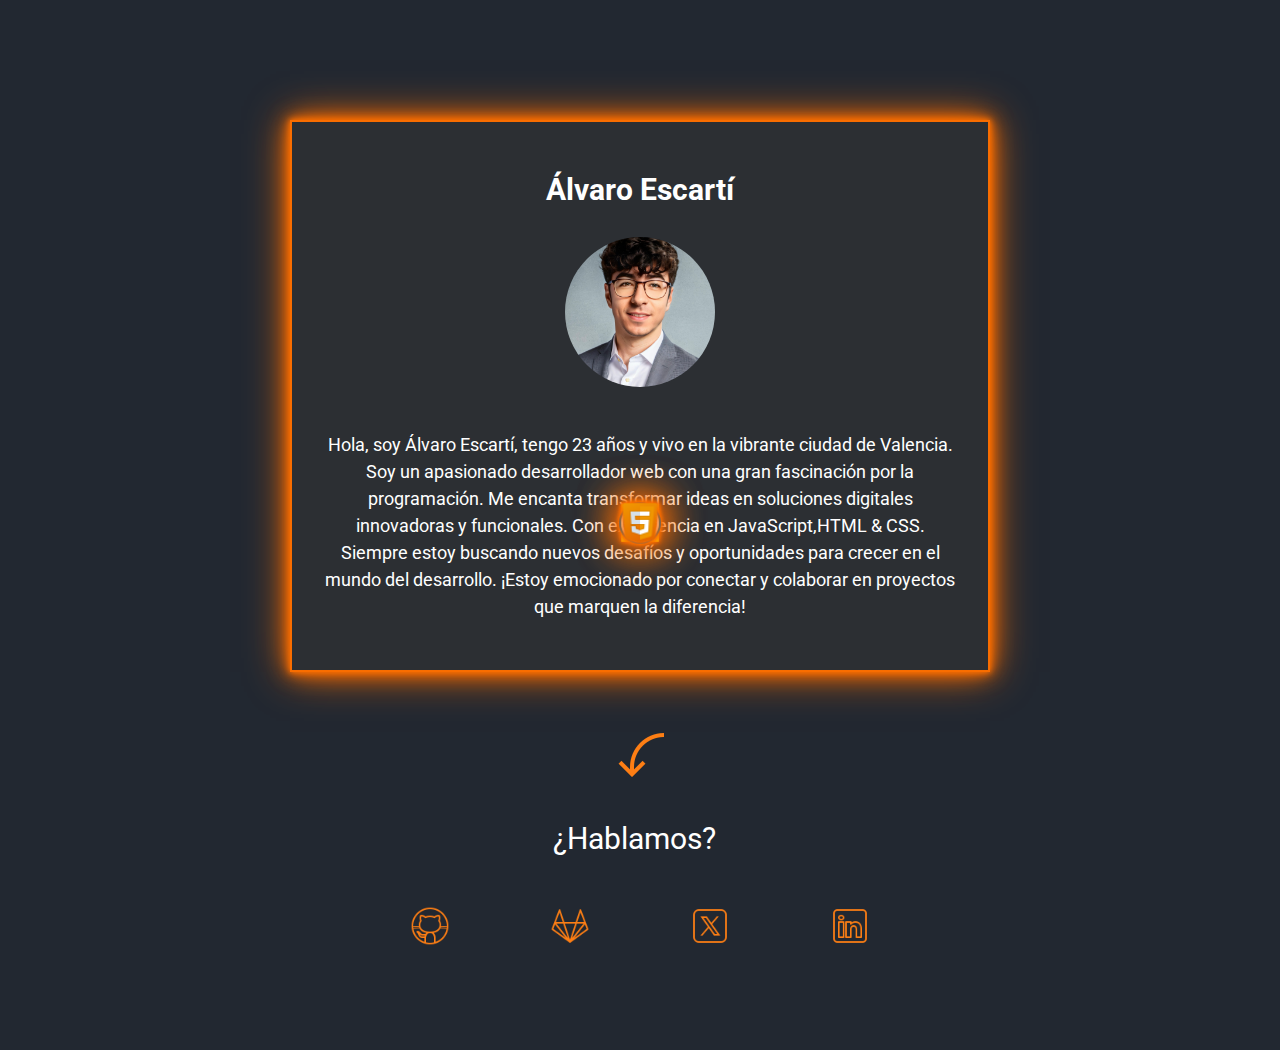
==== index.html @ 9028102c "[] - Portfolio personal" ====
<!DOCTYPE html>
<html lang="es">
<head>
    <meta charset="UTF-8">
    <meta name="viewport" content="width=device-width, initial-scale=1.0">
    <title>Portafolio Neon</title>
    <link rel="stylesheet" href="styles.css">
    <link rel="stylesheet" href="https://fonts.googleapis.com/css2?family=Roboto:wght@400;700&display=swap">
</head>
<body>
    <div class="container">
        <div class="neon-border">
            <h1 class="titulo-principal">Álvaro Escartí</h1>
            <img src="./img/perfil.jpg" alt="Álvaro Escartí" class="perfil">
            <p class="titulo">Hola, soy Álvaro Escartí, tengo 23 años y vivo en la vibrante ciudad de Valencia. Soy un apasionado desarrollador web con una gran fascinación por la programación. Me encanta transformar ideas en soluciones digitales innovadoras y funcionales. Con experiencia en JavaScript,HTML & CSS. Siempre estoy buscando nuevos desafíos y oportunidades para crecer en el mundo del desarrollo. ¡Estoy emocionado por conectar y colaborar en proyectos que marquen la diferencia!</p>
        </div>
        <div class="js floating-js">
            <img src="./img/js.png" alt="JavaScript">
        </div>
        <div class="mysql floating-mysql">
            <img src="./img/mysql.png" alt="MySQL">
        </div>
        <div class="html floating-html">
            <img src="./img/html.png" alt="HTML">
        </div>
        <div class="arrow">
            <img src="./img/arrow.png">
            <p class="contacto"> ¿Hablamos?</p>
        </div>

        <div class="redes-sociales">
            <a href="https://github.com/escartii">
                <img src="./img/github.png" alt="GitHub">
            </a>
            <a href="https://gitlab.com/escartii">
                <img src="./img/gitlab.png" alt="GitLab">
            </a>
            <a href="https://twitter.com/escartii">
                <img src="./img/twitter.png" alt="Twitter">
            </a>

            <a href="https://www.linkedin.com/in/álvaro-escartí-lamolda-91a652277/">
                <img src="./img/linkedin.png" alt="LinkedIn">
            </a>
        </div>
    </div>
    <script src="script.js"></script>
</body>
</html>
---- styles.css ----
body {
    display: flex;
    flex-direction: column;
    align-items: center;
    background-color: #222831;
    margin: 0;
    font-family: 'Roboto', sans-serif; /* Cambia la fuente a Roboto */
    overflow-x: hidden; /* Ensure the images don't scroll the page */
}

.container {
    position: relative;
    display: flex;
    justify-content: center;
    align-items: center;
    flex-direction: column;
    width: 100%; /* Increase width percentage */
    max-width: 80%; /* Ajusta según lo necesario */
    margin-top: 100px; /* espacio arriba */
    margin-bottom: 100px; /* espacio abajo */
}

.neon-border {
    position: relative;
    padding: 30px;
    margin: 20px;
    text-align: center;
    color: #f96d00;
    font-size: 24px;
    text-shadow: 0 0 5px #f96d00, 0 0 10px #f96d00, 0 0 20px #f96d00, 0 0 40px #f96d00;
    border: 2px solid #f96d00;
    box-shadow: 0 0 5px #f96d00, 0 0 10px #f96d00, 0 0 20px #f96d00, 0 0 40px #f96d00;
    background-color: rgba(53, 53, 53, 0.5); /* Semi-transparent background */
    width: 100%; /* Ajusta el ancho */
    max-width: 700px; /* Máximo ancho deseado */
    box-sizing: border-box; /* Incluye padding en el ancho total */
}

.titulo-principal {
    color: white;
    font-size: 30px;
    box-shadow: none;
    text-shadow: none;
}

.titulo {
    margin-bottom: 20px;
    color: white;
    border: none;
    box-shadow: none;
    text-shadow: none;
    font-size: 18px; /* Ajusta el tamaño según lo necesites */
    line-height: 1.5; /* Mejora la legibilidad */
}

.js, .mysql, .html {
    position: absolute;
}

.js img, .mysql img, .html img {
    width: 50px;
    height: auto;
    filter: drop-shadow(0 0 2px #f96d00) drop-shadow(0 0 2px #f96d00) drop-shadow(0 0 20px #f96d00);
}

@keyframes float-js {
    0% { transform: translate(350px, 150px); } /* Punto de inicio */
    25% { transform: translate(350px, -400px); } /* Mueve hacia arriba */
    50% { transform: translate(-350px, -400px); } /* Mueve hacia la izquierda */
    75% { transform: translate(-350px, 150px); } /* Mueve hacia abajo */
    100% { transform: translate(350px, 150px); } /* Regresa al punto de partida */
}

@keyframes float-mysql {
    0% { transform: translate(-350px, 150px); } /* Punto de inicio */
    25% { transform: translate(-350px, -400px); } /* Mueve hacia arriba */
    50% { transform: translate(350px, -400px); } /* Mueve hacia la derecha */
    75% { transform: translate(350px, 150px); } /* Mueve hacia abajo */
    100% { transform: translate(-350px, 150px); } /* Regresa al punto de partida */
}

@keyframes float-html {
    0% { transform: translate(-350px, -400px); } /* Empieza en la esquina superior izquierda */
    25% { transform: translate(-350px, 150px); } /* Mueve hacia abajo */
    50% { transform: translate(350px, 150px); } /* Mueve hacia la derecha */
    75% { transform: translate(350px, -400px); } /* Mueve hacia arriba */
    100% { transform: translate(-350px, -400px); } /* Regresa al punto de partida */
}


.floating-js {
    animation: float-js 10s infinite ease-in-out;
}

.floating-mysql {
    animation: float-mysql 10s infinite ease-in-out;
}

.floating-html {
    animation: float-html 10s infinite ease-in-out;
}

.perfil {
    width: 150px; /* Ajusta según sea necesario */
    height: 150px; /* Ajusta según sea necesario */
    border-radius: 50%; /* Hace la imagen circular */
    object-fit: cover; /* Asegura que la imagen cubra el círculo */
    margin-bottom: 20px; /* Espacio inferior */
    margin-top: 10px; /* Ajusta el espacio superior negativo para bajar la imagen */
    max-width: 50%;
}

.arrow {
    margin-top: 3%;
    margin-left: 10%;
}

.contacto {
    color: white;
    font-size: 30px;
    box-shadow: none;
    text-shadow: none;
    margin-left: -35%;
    text-decoration: none;
}

.redes-sociales {
    display: flex;
    gap: 100px; /* Espaciado entre los íconos de redes sociales */
    margin-top: 20px; /* Espacio arriba del contenedor de redes sociales */
}

.redes-sociales a {
    display: block;
}

.redes-sociales img {
    width: 40px; /* Tamaño de los íconos de redes sociales, ajusta según sea necesario */
    height: auto;
}
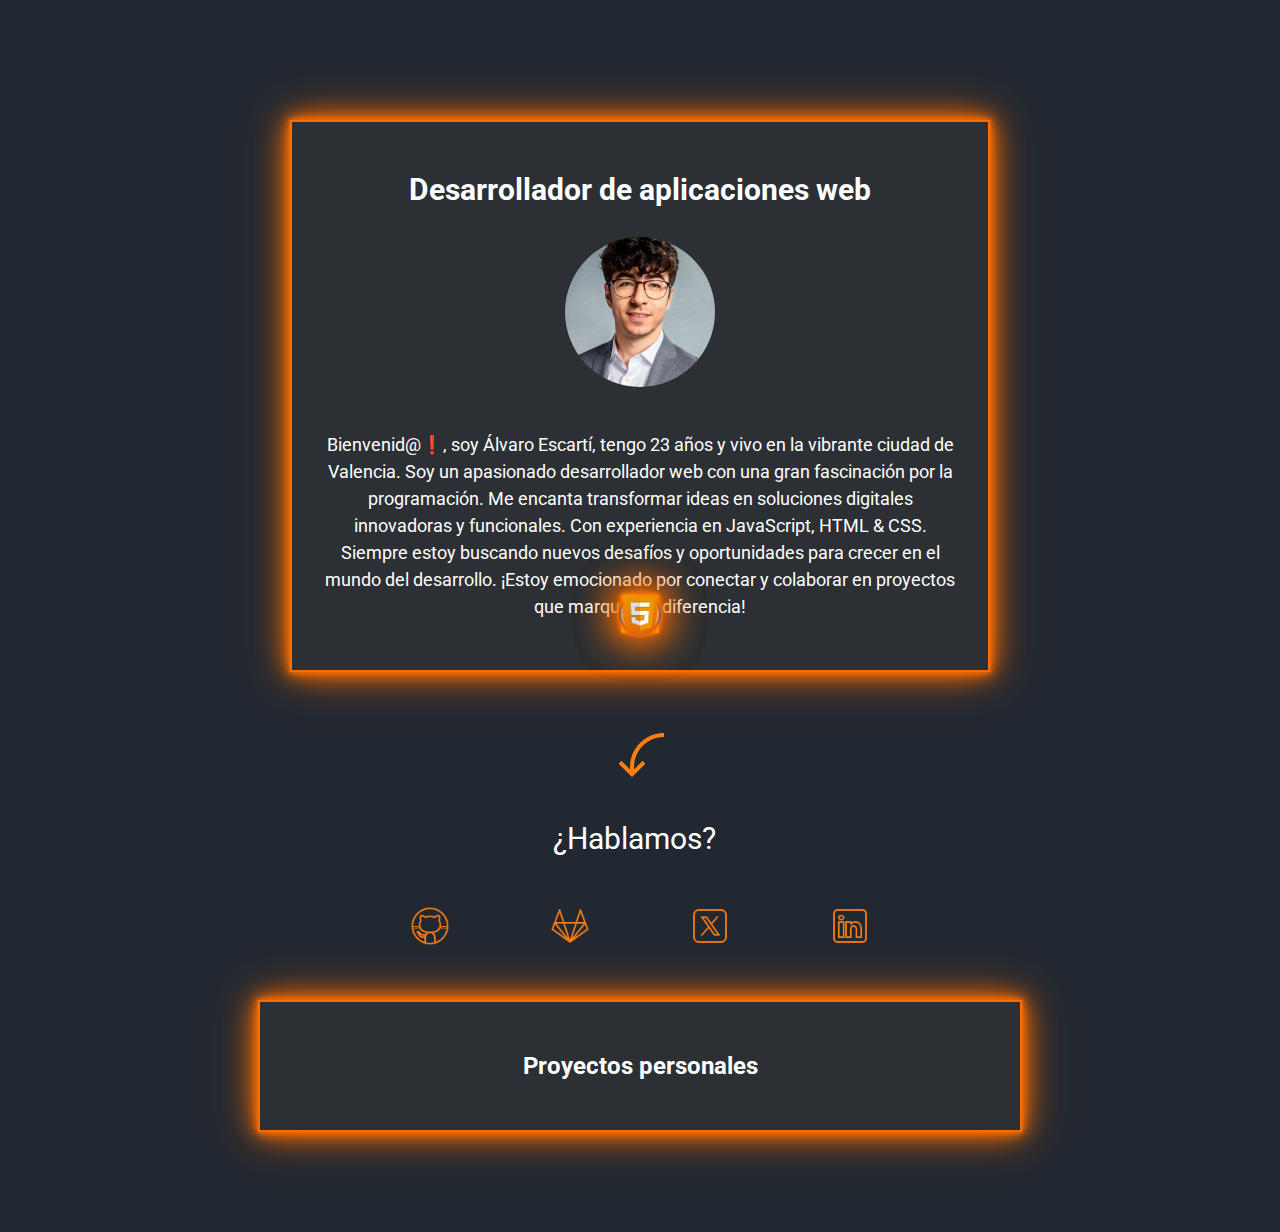
==== commit 24c10c93: "[] - Portfolio personal Alvaro Escarti" ====
--- a/index.html
+++ b/index.html
@@ -10,9 +10,9 @@
 <body>
     <div class="container">
         <div class="neon-border">
-            <h1 class="titulo-principal">Álvaro Escartí</h1>
+            <h1 class="titulo-principal">Desarrollador de aplicaciones web</h1>
             <img src="./img/perfil.jpg" alt="Álvaro Escartí" class="perfil">
-            <p class="titulo">Hola, soy Álvaro Escartí, tengo 23 años y vivo en la vibrante ciudad de Valencia. Soy un apasionado desarrollador web con una gran fascinación por la programación. Me encanta transformar ideas en soluciones digitales innovadoras y funcionales. Con experiencia en JavaScript,HTML & CSS. Siempre estoy buscando nuevos desafíos y oportunidades para crecer en el mundo del desarrollo. ¡Estoy emocionado por conectar y colaborar en proyectos que marquen la diferencia!</p>
+            <p class="titulo">Bienvenid@❗, soy Álvaro Escartí, tengo 23 años y vivo en la vibrante ciudad de Valencia. Soy un apasionado desarrollador web con una gran fascinación por la programación. Me encanta transformar ideas en soluciones digitales innovadoras y funcionales. Con experiencia en JavaScript, HTML & CSS. Siempre estoy buscando nuevos desafíos y oportunidades para crecer en el mundo del desarrollo. ¡Estoy emocionado por conectar y colaborar en proyectos que marquen la diferencia!</p>
         </div>
         <div class="js floating-js">
             <img src="./img/js.png" alt="JavaScript">
@@ -27,7 +27,6 @@
             <img src="./img/arrow.png">
             <p class="contacto"> ¿Hablamos?</p>
         </div>
-
         <div class="redes-sociales">
             <a href="https://github.com/escartii">
                 <img src="./img/github.png" alt="GitHub">
@@ -38,12 +37,31 @@
             <a href="https://twitter.com/escartii">
                 <img src="./img/twitter.png" alt="Twitter">
             </a>
-
             <a href="https://www.linkedin.com/in/álvaro-escartí-lamolda-91a652277/">
                 <img src="./img/linkedin.png" alt="LinkedIn">
             </a>
         </div>
+
+        <!-- Sección para mostrar los repositorios de GitHub -->
+        <div id="repositorios" class="repositorios">
+            <h2>Proyectos personales</h2>
+            <ul id="repos-list"></ul>
+        </div>
     </div>
-    <script src="script.js"></script>
+
+    <script>
+        // Hacer la solicitud a la API de GitHub para obtener los repositorios
+        fetch('https://api.github.com/users/escartii/repos')
+            .then(response => response.json())
+            .then(data => {
+                const reposList = document.getElementById('repos-list');
+                data.forEach(repo => {
+                    const listItem = document.createElement('li');
+                    listItem.innerHTML = `<a href="${repo.html_url}" target="_blank">${repo.name}</a> - ${repo.description || 'Sin descripción'}`;
+                    reposList.appendChild(listItem);
+                });
+            })
+            .catch(error => console.error('Error al cargar los repositorios:', error));
+    </script>
 </body>
 </html>
--- a/styles.css
+++ b/styles.css
@@ -4,8 +4,8 @@
     align-items: center;
     background-color: #222831;
     margin: 0;
-    font-family: 'Roboto', sans-serif; /* Cambia la fuente a Roboto */
-    overflow-x: hidden; /* Ensure the images don't scroll the page */
+    font-family: 'Roboto', sans-serif;
+    overflow-x: hidden;
 }
 
 .container {
@@ -14,10 +14,10 @@
     justify-content: center;
     align-items: center;
     flex-direction: column;
-    width: 100%; /* Increase width percentage */
-    max-width: 80%; /* Ajusta según lo necesario */
-    margin-top: 100px; /* espacio arriba */
-    margin-bottom: 100px; /* espacio abajo */
+    width: 100%;
+    max-width: 80%;
+    margin-top: 100px;
+    margin-bottom: 100px;
 }
 
 .neon-border {
@@ -30,10 +30,14 @@
     text-shadow: 0 0 5px #f96d00, 0 0 10px #f96d00, 0 0 20px #f96d00, 0 0 40px #f96d00;
     border: 2px solid #f96d00;
     box-shadow: 0 0 5px #f96d00, 0 0 10px #f96d00, 0 0 20px #f96d00, 0 0 40px #f96d00;
-    background-color: rgba(53, 53, 53, 0.5); /* Semi-transparent background */
-    width: 100%; /* Ajusta el ancho */
-    max-width: 700px; /* Máximo ancho deseado */
-    box-sizing: border-box; /* Incluye padding en el ancho total */
+    background-color: rgba(53, 53, 53, 0.5);
+    width: 100%;
+    max-width: 700px;
+    box-sizing: border-box;
+}
+
+.slider-container {
+    padding: 0;
 }
 
 .titulo-principal {
@@ -49,8 +53,8 @@
     border: none;
     box-shadow: none;
     text-shadow: none;
-    font-size: 18px; /* Ajusta el tamaño según lo necesites */
-    line-height: 1.5; /* Mejora la legibilidad */
+    font-size: 18px;
+    line-height: 1.5;
 }
 
 .js, .mysql, .html {
@@ -64,29 +68,28 @@
 }
 
 @keyframes float-js {
-    0% { transform: translate(350px, 150px); } /* Punto de inicio */
-    25% { transform: translate(350px, -400px); } /* Mueve hacia arriba */
-    50% { transform: translate(-350px, -400px); } /* Mueve hacia la izquierda */
-    75% { transform: translate(-350px, 150px); } /* Mueve hacia abajo */
-    100% { transform: translate(350px, 150px); } /* Regresa al punto de partida */
+    0% { transform: translate(350px, 150px); }
+    25% { transform: translate(350px, -400px); }
+    50% { transform: translate(-350px, -400px); }
+    75% { transform: translate(-350px, 150px); }
+    100% { transform: translate(350px, 150px); }
 }
 
 @keyframes float-mysql {
-    0% { transform: translate(-350px, 150px); } /* Punto de inicio */
-    25% { transform: translate(-350px, -400px); } /* Mueve hacia arriba */
-    50% { transform: translate(350px, -400px); } /* Mueve hacia la derecha */
-    75% { transform: translate(350px, 150px); } /* Mueve hacia abajo */
-    100% { transform: translate(-350px, 150px); } /* Regresa al punto de partida */
+    0% { transform: translate(-350px, 150px); }
+    25% { transform: translate(-350px, -400px); }
+    50% { transform: translate(350px, -400px); }
+    75% { transform: translate(350px, 150px); }
+    100% { transform: translate(-350px, 150px); }
 }
 
 @keyframes float-html {
-    0% { transform: translate(-350px, -400px); } /* Empieza en la esquina superior izquierda */
-    25% { transform: translate(-350px, 150px); } /* Mueve hacia abajo */
-    50% { transform: translate(350px, 150px); } /* Mueve hacia la derecha */
-    75% { transform: translate(350px, -400px); } /* Mueve hacia arriba */
-    100% { transform: translate(-350px, -400px); } /* Regresa al punto de partida */
+    0% { transform: translate(-350px, -400px); }
+    25% { transform: translate(-350px, 150px); }
+    50% { transform: translate(350px, 150px); }
+    75% { transform: translate(350px, -400px); }
+    100% { transform: translate(-350px, -400px); }
 }
-
 
 .floating-js {
     animation: float-js 10s infinite ease-in-out;
@@ -101,12 +104,12 @@
 }
 
 .perfil {
-    width: 150px; /* Ajusta según sea necesario */
-    height: 150px; /* Ajusta según sea necesario */
-    border-radius: 50%; /* Hace la imagen circular */
-    object-fit: cover; /* Asegura que la imagen cubra el círculo */
-    margin-bottom: 20px; /* Espacio inferior */
-    margin-top: 10px; /* Ajusta el espacio superior negativo para bajar la imagen */
+    width: 150px;
+    height: 150px;
+    border-radius: 50%;
+    object-fit: cover;
+    margin-bottom: 20px;
+    margin-top: 10px;
     max-width: 50%;
 }
 
@@ -126,8 +129,8 @@
 
 .redes-sociales {
     display: flex;
-    gap: 100px; /* Espaciado entre los íconos de redes sociales */
-    margin-top: 20px; /* Espacio arriba del contenedor de redes sociales */
+    gap: 100px;
+    margin-top: 20px;
 }
 
 .redes-sociales a {
@@ -135,6 +138,51 @@
 }
 
 .redes-sociales img {
-    width: 40px; /* Tamaño de los íconos de redes sociales, ajusta según sea necesario */
+    width: 40px;
     height: auto;
 }
+
+/* Estilos para la sección de repositorios */
+.repositorios {
+    margin-top: 50px;
+    width: 100%;
+    max-width: 700px;
+    padding: 30px;
+    background-color: rgba(53, 53, 53, 0.5);
+    border: 2px solid #f96d00;
+    box-shadow: 0 0 5px #f96d00, 0 0 10px #f96d00, 0 0 20px #f96d00, 0 0 40px #f96d00;
+}
+
+.repositorios h2 {
+    color: #fefefe;
+    font-size: 24px;
+    margin-bottom: 20px;
+    text-align: center;
+}
+
+.repositorios ul {
+    list-style-type: none;
+    padding: 0;
+}
+
+.repositorios li {
+    margin: 10px 0;
+    padding: 10px;
+    background-color: rgba(255, 255, 255, 0.1);
+    border-radius: 5px;
+    transition: background-color 0.3s ease;
+}
+
+.repositorios li:hover {
+    background-color: rgba(255, 255, 255, 0.2);
+}
+
+.repositorios a {
+    color: #f96d00;
+    text-decoration: none;
+    font-size: 18px;
+}
+
+.repositorios a:hover {
+    text-decoration: underline;
+}
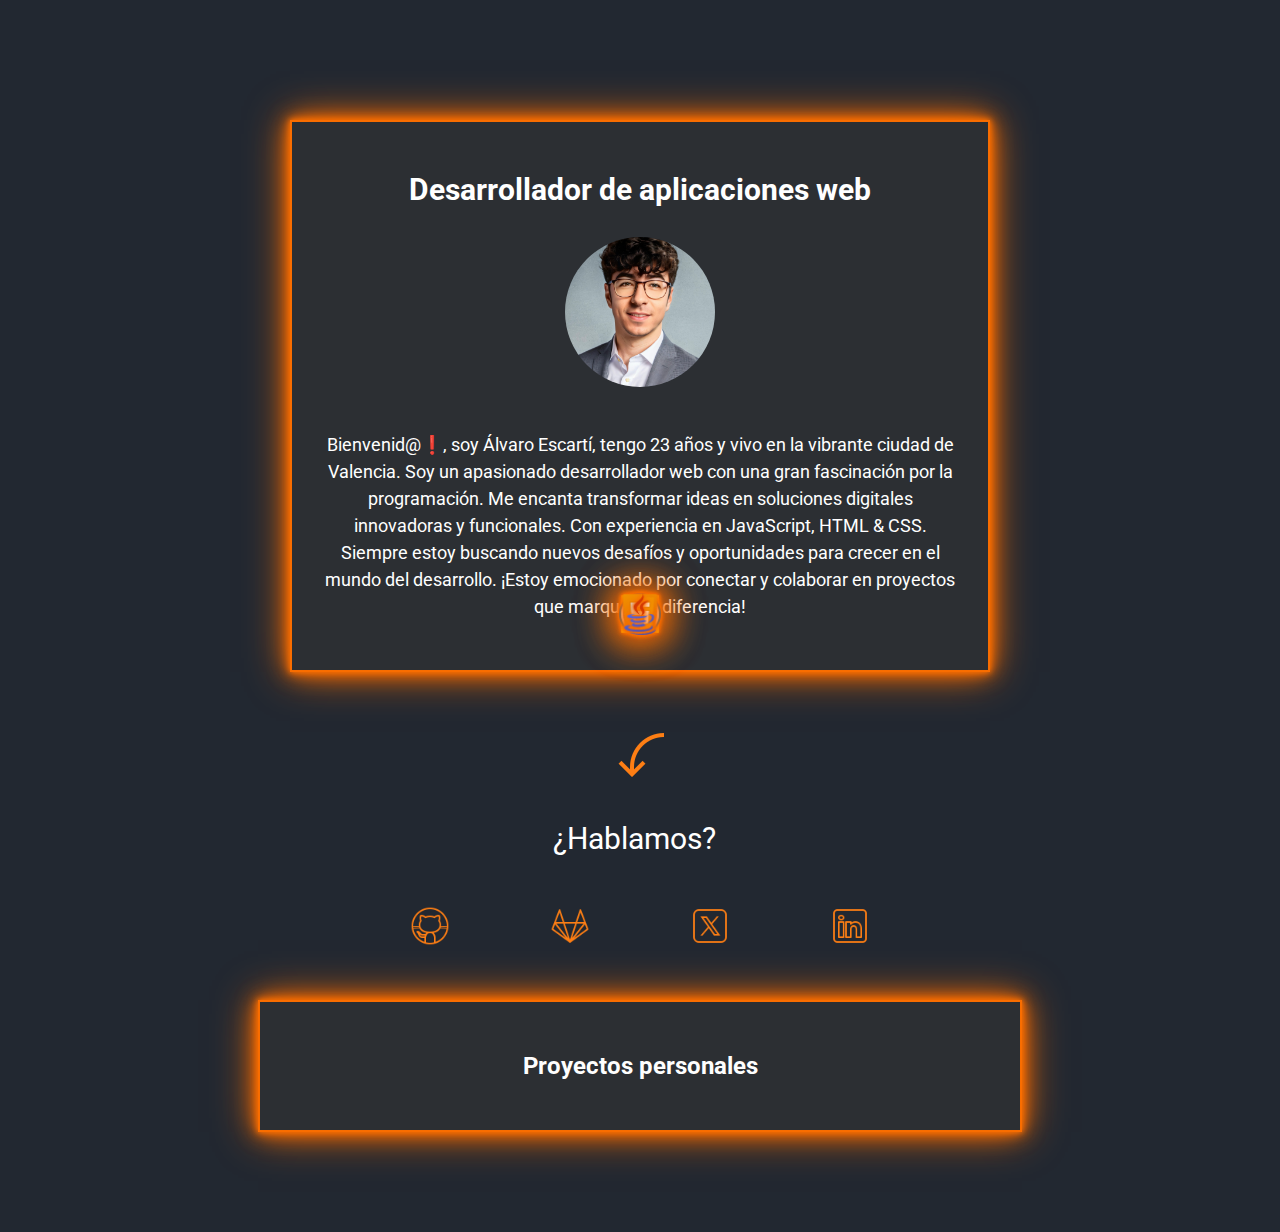
==== commit 4d4e2184: "[]Wik" ====
--- a/index.html
+++ b/index.html
@@ -26,6 +26,9 @@
         <div class="arrow">
             <img src="./img/arrow.png">
             <p class="contacto"> ¿Hablamos?</p>
+        </div>
+        <div class="java floating-java">
+            <img src="./img/java.png" alt="Java">
         </div>
         <div class="redes-sociales">
             <a href="https://github.com/escartii">
--- a/styles.css
+++ b/styles.css
@@ -57,38 +57,53 @@
     line-height: 1.5;
 }
 
-.js, .mysql, .html {
+.js, .mysql, .html, .java {
     position: absolute;
 }
 
-.js img, .mysql img, .html img {
+.js img, .mysql img, .html img, .java img {
     width: 50px;
     height: auto;
     filter: drop-shadow(0 0 2px #f96d00) drop-shadow(0 0 2px #f96d00) drop-shadow(0 0 20px #f96d00);
 }
 
 @keyframes float-js {
-    0% { transform: translate(350px, 150px); }
-    25% { transform: translate(350px, -400px); }
-    50% { transform: translate(-350px, -400px); }
-    75% { transform: translate(-350px, 150px); }
-    100% { transform: translate(350px, 150px); }
-}
+    0% { transform: translate(-360px, -360px); } /* Comienza en la esquina superior izquierda */
+    25% { transform: translate(-350px, -937.8px); } /* Baja 1 cm más */
+    50% { transform: translate(350px, -937.8px); } /* Mueve a la derecha */
+    75% { transform: translate(350px, -360px); } /* Sube a la misma posición horizontal */
+    100% { transform: translate(-360px, -360px); } /* Regresa a la posición inicial pero sube 1 cm más */
+}
+
+
+
 
 @keyframes float-mysql {
-    0% { transform: translate(-350px, 150px); }
-    25% { transform: translate(-350px, -400px); }
-    50% { transform: translate(350px, -400px); }
-    75% { transform: translate(350px, 150px); }
-    100% { transform: translate(-350px, 150px); }
+    0% { transform: translate(350px, 150px); } /* Posición inicial */
+    25% { transform: translate(350px, -400px); } /* Baja */
+    50% { transform: translate(-350px, -400px); } /* Mueve a la izquierda */
+    75% { transform: translate(-350px, 150px); } /* Sube */
+    100% { transform: translate(350px, 150px); } /* Regresa a la posición inicial */
 }
 
 @keyframes float-html {
-    0% { transform: translate(-350px, -400px); }
-    25% { transform: translate(-350px, 150px); }
-    50% { transform: translate(350px, 150px); }
-    75% { transform: translate(350px, -400px); }
-    100% { transform: translate(-350px, -400px); }
+    0% { transform: translate(-350px, -900px); } /* Posición inicial */
+    25% { transform: translate(-350px, -500px); } /* Movimiento hacia abajo */
+    50% { transform: translate(350px, -500px); } /* Movimiento hacia la derecha */
+    75% { transform: translate(350px, -900px); } /* Movimiento hacia arriba */
+    100% { transform: translate(-350px, -900px); } /* Regresa a la posición inicial */
+}
+
+@keyframes float-java {
+    0% { transform: translate(350px, -900px); } /* Comienza en la esquina superior derecha */
+    25% { transform: translate(350px, -500px); } /* Baja */
+    50% { transform: translate(-350px, -500px); } /* Mueve a la izquierda */
+    75% { transform: translate(-350px, -900px); } /* Sube */
+    100% { transform: translate(350px, -900px); } /* Regresa a la posición inicial */
+}
+
+.floating-java {
+    animation: float-java 10s infinite ease-in-out;
 }
 
 .floating-js {
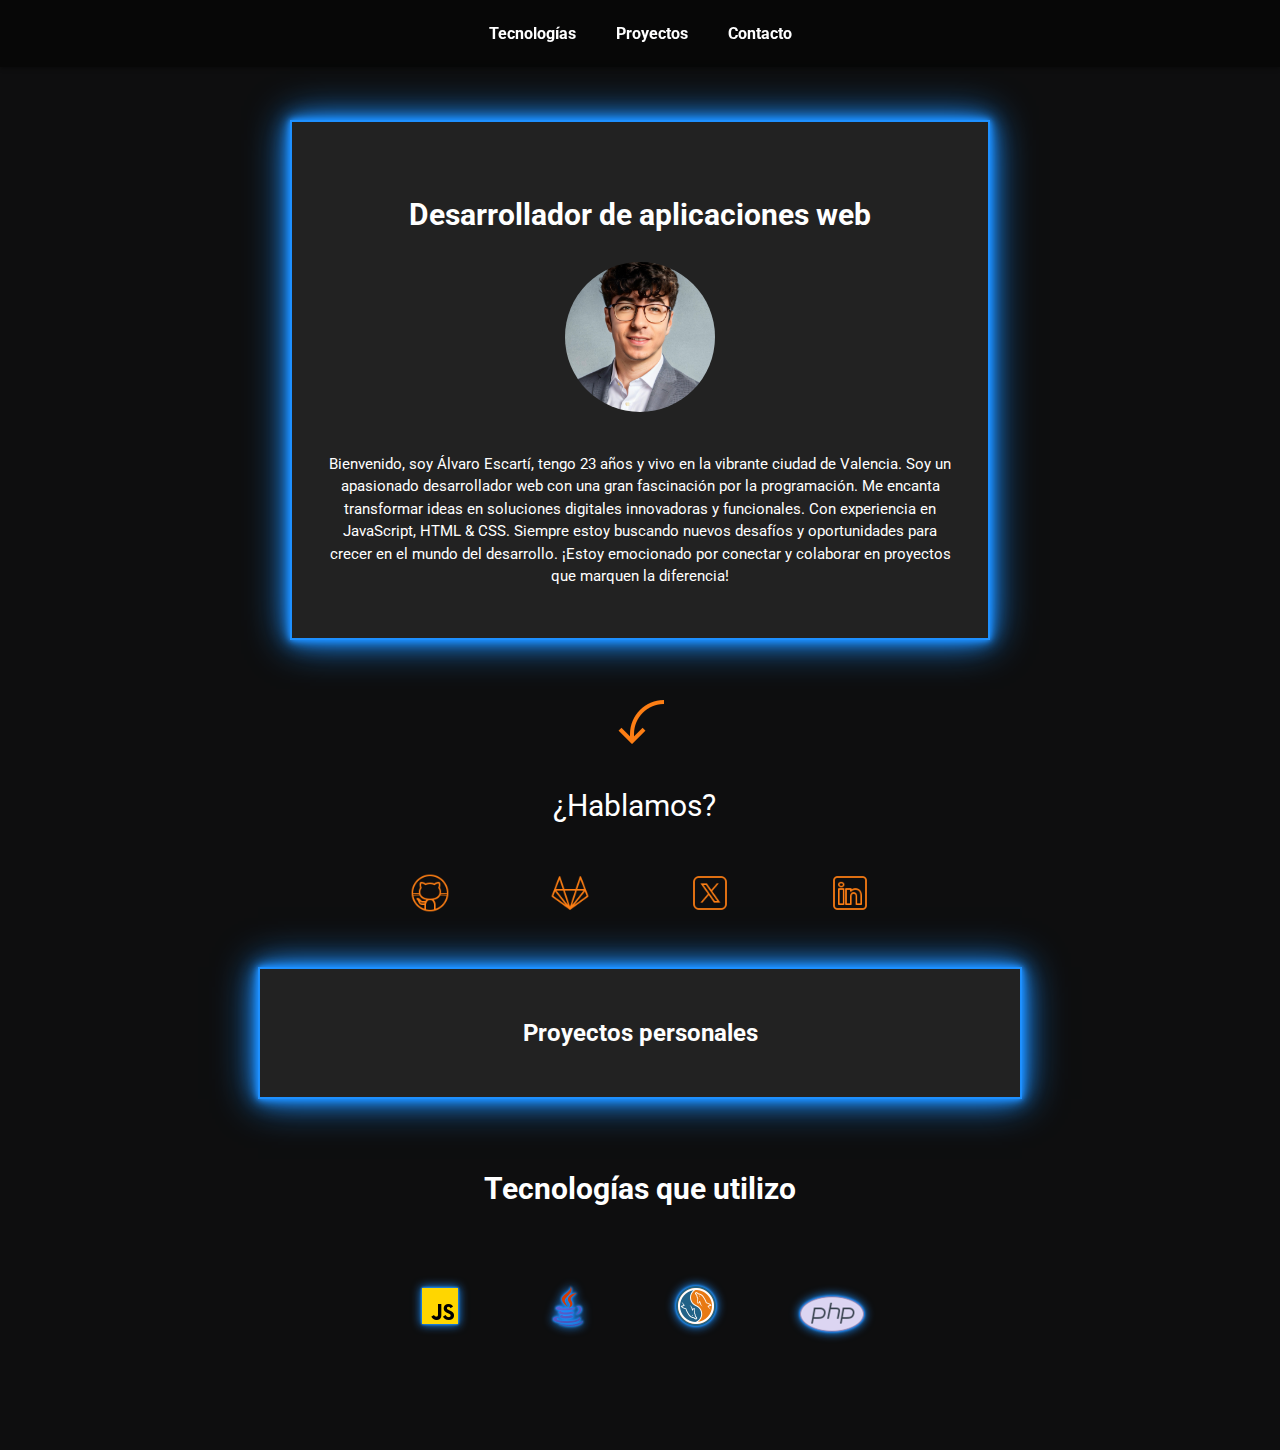
==== commit e09e0c60: "[] - Portfolio Personal" ====
--- a/index.html
+++ b/index.html
@@ -8,11 +8,18 @@
     <link rel="stylesheet" href="https://fonts.googleapis.com/css2?family=Roboto:wght@400;700&display=swap">
 </head>
 <body>
+    <div class="navbar">
+        <a href="#tecnologias">Tecnologías</a>
+        <a href="#repositorios">Proyectos</a>
+        <a href="#contacto">Contacto</a>
+        <!-- Puedes añadir más enlaces aquí si lo deseas -->
+    </div>
+    
     <div class="container">
         <div class="neon-border">
             <h1 class="titulo-principal">Desarrollador de aplicaciones web</h1>
             <img src="./img/perfil.jpg" alt="Álvaro Escartí" class="perfil">
-            <p class="titulo">Bienvenid@❗, soy Álvaro Escartí, tengo 23 años y vivo en la vibrante ciudad de Valencia. Soy un apasionado desarrollador web con una gran fascinación por la programación. Me encanta transformar ideas en soluciones digitales innovadoras y funcionales. Con experiencia en JavaScript, HTML & CSS. Siempre estoy buscando nuevos desafíos y oportunidades para crecer en el mundo del desarrollo. ¡Estoy emocionado por conectar y colaborar en proyectos que marquen la diferencia!</p>
+            <p class="titulo">Bienvenido, soy Álvaro Escartí, tengo 23 años y vivo en la vibrante ciudad de Valencia. Soy un apasionado desarrollador web con una gran fascinación por la programación. Me encanta transformar ideas en soluciones digitales innovadoras y funcionales. Con experiencia en JavaScript, HTML & CSS. Siempre estoy buscando nuevos desafíos y oportunidades para crecer en el mundo del desarrollo. ¡Estoy emocionado por conectar y colaborar en proyectos que marquen la diferencia!</p>
         </div>
         <div class="js floating-js">
             <img src="./img/js.png" alt="JavaScript">
@@ -25,7 +32,7 @@
         </div>
         <div class="arrow">
             <img src="./img/arrow.png">
-            <p class="contacto"> ¿Hablamos?</p>
+            <p class="contacto" id="contacto"> ¿Hablamos?</p>
         </div>
         <div class="java floating-java">
             <img src="./img/java.png" alt="Java">
@@ -50,6 +57,22 @@
             <h2>Proyectos personales</h2>
             <ul id="repos-list"></ul>
         </div>
+
+        <h2 id="tecnologias" class="titulo-principal"> Tecnologías que utilizo</h2>
+        <div class="tecnologias">
+            <a href="https://github.com/escartii">
+                <img src="./img/js.png" alt="GitHub">
+            </a>
+            <a href="https://gitlab.com/escartii">
+                <img src="./img/java.png" alt="GitLab">
+            </a>
+            <a href="https://twitter.com/escartii">
+                <img src="./img/mysql.png" alt="Twitter">
+            </a>
+            <a href="https://www.linkedin.com/in/álvaro-escartí-lamolda-91a652277/">
+                <img src="./img/php.png" alt="LinkedIn">
+            </a>
+        </div>
     </div>
 
     <script>
--- a/styles.css
+++ b/styles.css
@@ -2,10 +2,11 @@
     display: flex;
     flex-direction: column;
     align-items: center;
-    background-color: #222831;
+    background-color: #0e0e0f; /* Fondo oscuro para el cuerpo */
     margin: 0;
     font-family: 'Roboto', sans-serif;
     overflow-x: hidden;
+    position: relative;
 }
 
 .container {
@@ -25,22 +26,19 @@
     padding: 30px;
     margin: 20px;
     text-align: center;
-    color: #f96d00;
+    color: #1e90ff; /* Azul cielo oscuro */
     font-size: 24px;
-    text-shadow: 0 0 5px #f96d00, 0 0 10px #f96d00, 0 0 20px #f96d00, 0 0 40px #f96d00;
-    border: 2px solid #f96d00;
-    box-shadow: 0 0 5px #f96d00, 0 0 10px #f96d00, 0 0 20px #f96d00, 0 0 40px #f96d00;
+    text-shadow: 0 0 5px #1e90ff, 0 0 10px #1e90ff, 0 0 20px #1e90ff, 0 0 40px #1e90ff; /* Efecto neón azul */
+    border: 2px solid #1e90ff;
+    box-shadow: 0 0 5px #1e90ff, 0 0 10px #1e90ff, 0 0 20px #1e90ff, 0 0 40px #1e90ff;
     background-color: rgba(53, 53, 53, 0.5);
     width: 100%;
     max-width: 700px;
     box-sizing: border-box;
 }
 
-.slider-container {
-    padding: 0;
-}
-
 .titulo-principal {
+    margin-top: 7%;
     color: white;
     font-size: 30px;
     box-shadow: none;
@@ -53,69 +51,83 @@
     border: none;
     box-shadow: none;
     text-shadow: none;
-    font-size: 18px;
+    font-size: 15px;
     line-height: 1.5;
 }
 
 .js, .mysql, .html, .java {
     position: absolute;
+    width: 50px;
+    height: 50px;
+    opacity: 0;
+    transition: opacity 1s ease-in-out, transform 1s ease-in-out;
 }
 
 .js img, .mysql img, .html img, .java img {
-    width: 50px;
+    width: 100%;
     height: auto;
-    filter: drop-shadow(0 0 2px #f96d00) drop-shadow(0 0 2px #f96d00) drop-shadow(0 0 20px #f96d00);
-}
-
-@keyframes float-js {
-    0% { transform: translate(-360px, -360px); } /* Comienza en la esquina superior izquierda */
-    25% { transform: translate(-350px, -937.8px); } /* Baja 1 cm más */
-    50% { transform: translate(350px, -937.8px); } /* Mueve a la derecha */
-    75% { transform: translate(350px, -360px); } /* Sube a la misma posición horizontal */
-    100% { transform: translate(-360px, -360px); } /* Regresa a la posición inicial pero sube 1 cm más */
-}
-
-
-
-
-@keyframes float-mysql {
-    0% { transform: translate(350px, 150px); } /* Posición inicial */
-    25% { transform: translate(350px, -400px); } /* Baja */
-    50% { transform: translate(-350px, -400px); } /* Mueve a la izquierda */
-    75% { transform: translate(-350px, 150px); } /* Sube */
-    100% { transform: translate(350px, 150px); } /* Regresa a la posición inicial */
-}
-
-@keyframes float-html {
-    0% { transform: translate(-350px, -900px); } /* Posición inicial */
-    25% { transform: translate(-350px, -500px); } /* Movimiento hacia abajo */
-    50% { transform: translate(350px, -500px); } /* Movimiento hacia la derecha */
-    75% { transform: translate(350px, -900px); } /* Movimiento hacia arriba */
-    100% { transform: translate(-350px, -900px); } /* Regresa a la posición inicial */
-}
-
-@keyframes float-java {
-    0% { transform: translate(350px, -900px); } /* Comienza en la esquina superior derecha */
-    25% { transform: translate(350px, -500px); } /* Baja */
-    50% { transform: translate(-350px, -500px); } /* Mueve a la izquierda */
-    75% { transform: translate(-350px, -900px); } /* Sube */
-    100% { transform: translate(350px, -900px); } /* Regresa a la posición inicial */
-}
-
-.floating-java {
-    animation: float-java 10s infinite ease-in-out;
-}
-
-.floating-js {
-    animation: float-js 10s infinite ease-in-out;
-}
-
-.floating-mysql {
-    animation: float-mysql 10s infinite ease-in-out;
-}
-
-.floating-html {
-    animation: float-html 10s infinite ease-in-out;
+    filter: drop-shadow(0 0 1px #1e90ff) drop-shadow(0 0 1px #1e90ff) drop-shadow(0 0 5px #1e90ff); /* Efecto de sombra azul */
+}
+
+/* Cometas */
+.comet-blue, .comet-white {
+    width: 4px;
+    height: 4px;
+    position: absolute;
+    border-radius: 50%;
+    box-shadow: 0 0 10px;
+    animation-timing-function: ease-in-out;
+}
+
+.comet-blue {
+    background: rgba(0, 153, 255, 0.8);
+    box-shadow: 0 0 10px rgba(0, 153, 255, 0.8);
+    animation: cometBlue 7s infinite;
+}
+
+.comet-white {
+    background: rgba(255, 255, 255, 0.8);
+    box-shadow: 0 0 10px rgba(255, 255, 255, 0.8);
+    animation: cometWhite 10s infinite;
+}
+
+@keyframes cometBlue {
+    0% {
+        top: -10%;
+        left: 100%;
+        transform: translate(-50%, -50%) rotate(45deg);
+    }
+    100% {
+        top: 110%;
+        left: -10%;
+        transform: translate(-50%, -50%) rotate(45deg);
+    }
+}
+
+@keyframes cometWhite {
+    0% {
+        top: 10%;
+        left: -10%;
+        transform: translate(-50%, -50%) rotate(-45deg);
+    }
+    100% {
+        top: 110%;
+        left: 110%;
+        transform: translate(-50%, -50%) rotate(-45deg);
+    }
+}
+
+/* Fondo estrellado */
+body::before {
+    content: "";
+    position: absolute;
+    top: 0;
+    left: 0;
+    width: 100%;
+    height: 100%;
+    background: url('https://www.transparenttextures.com/patterns/stardust.png');
+    z-index: -1;
+    opacity: 0.5;
 }
 
 .perfil {
@@ -164,8 +176,8 @@
     max-width: 700px;
     padding: 30px;
     background-color: rgba(53, 53, 53, 0.5);
-    border: 2px solid #f96d00;
-    box-shadow: 0 0 5px #f96d00, 0 0 10px #f96d00, 0 0 20px #f96d00, 0 0 40px #f96d00;
+    border: 2px solid #1e90ff;
+    box-shadow: 0 0 5px #1e90ff, 0 0 10px #1e90ff, 0 0 20px #1e90ff, 0 0 40px #1e90ff;
 }
 
 .repositorios h2 {
@@ -193,7 +205,7 @@
 }
 
 .repositorios a {
-    color: #f96d00;
+    color: #ffffff;
     text-decoration: none;
     font-size: 18px;
 }
@@ -201,3 +213,37 @@
 .repositorios a:hover {
     text-decoration: underline;
 }
+
+.tecnologias {
+    display: flex;
+    gap: 80px; /* Espacio uniforme entre los íconos */
+    margin-top: 5%;
+    color: #fefefe;
+    filter: drop-shadow(0 0 1px #1e90ff) drop-shadow(0 0 1px #1e90ff) drop-shadow(0 0 5px #1e90ff); /* Sombra azul para los íconos */
+    /* No necesitas justify-content: space-between si usas gap */
+}
+
+/* Estilos básicos para el navbar */
+.navbar {
+    position: fixed;
+    top: 0;
+    left: 0;
+    right: 0;
+    display: flex;
+    justify-content: center;
+    background-color: rgba(0, 0, 0, 0.5); /* Fondo negro con 50% de opacidad */
+    backdrop-filter: blur(10px); /* Desenfoque del fondo */
+    padding: 10px;
+    z-index: 1000; /* Asegura que el navbar esté encima del contenido */
+    box-shadow: 0 2px 4px rgba(0, 0, 0, 0.3); /* Sombra sutil */
+}
+.navbar a {
+    color: white;
+    padding: 14px 20px;
+    text-decoration: none;
+    text-align: center;
+    font-weight: bold;
+}
+.navbar a:hover {
+    background-color: rgba(255, 255, 255, 0.2); /* Fondo blanco semi-transparente al pasar el ratón */
+}
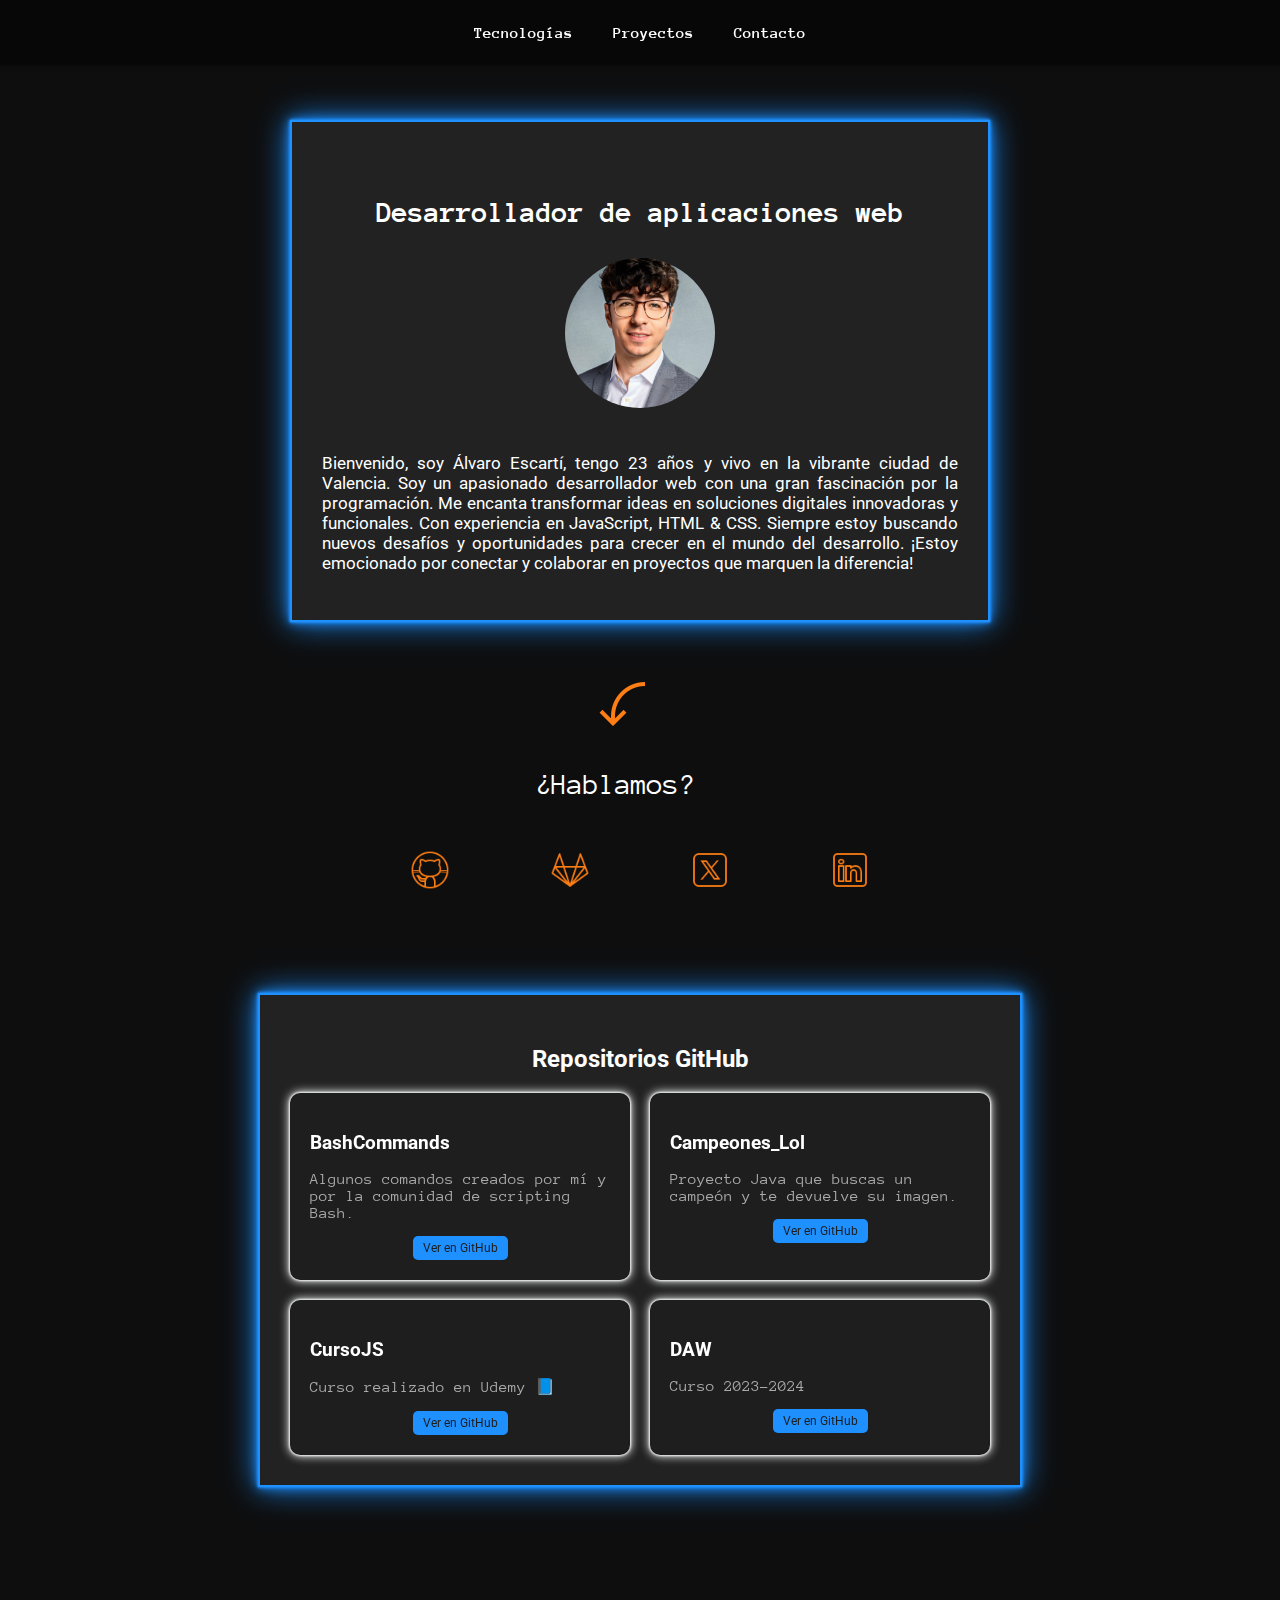
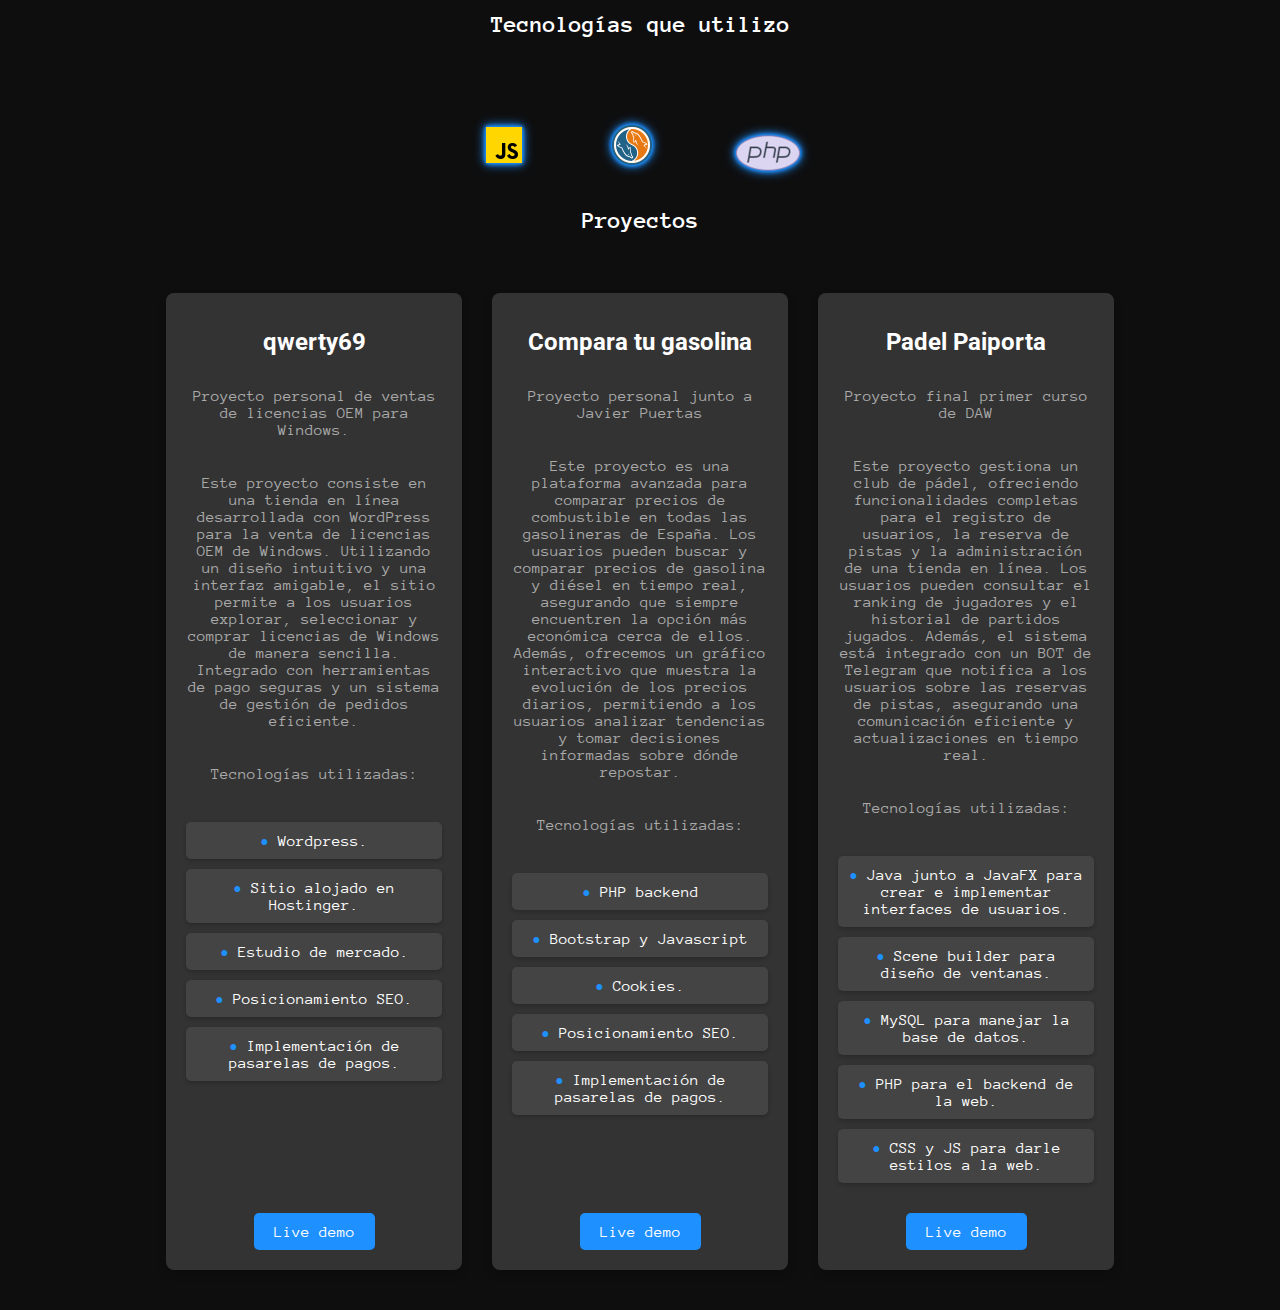
==== commit df8cf86f: "[] - Portfolio personal" ====
--- a/index.html
+++ b/index.html
@@ -1,25 +1,33 @@
 <!DOCTYPE html>
 <html lang="es">
+
 <head>
     <meta charset="UTF-8">
     <meta name="viewport" content="width=device-width, initial-scale=1.0">
     <title>Portafolio Neon</title>
     <link rel="stylesheet" href="styles.css">
     <link rel="stylesheet" href="https://fonts.googleapis.com/css2?family=Roboto:wght@400;700&display=swap">
+    <link rel="stylesheet" href="https://fonts.googleapis.com/css2?family=Anonymous+Pro:wght@400;700&display=swap">
+
 </head>
+
 <body>
     <div class="navbar">
         <a href="#tecnologias">Tecnologías</a>
-        <a href="#repositorios">Proyectos</a>
+        <a href="#proyectos">Proyectos</a>
         <a href="#contacto">Contacto</a>
         <!-- Puedes añadir más enlaces aquí si lo deseas -->
     </div>
-    
+
     <div class="container">
         <div class="neon-border">
             <h1 class="titulo-principal">Desarrollador de aplicaciones web</h1>
             <img src="./img/perfil.jpg" alt="Álvaro Escartí" class="perfil">
-            <p class="titulo">Bienvenido, soy Álvaro Escartí, tengo 23 años y vivo en la vibrante ciudad de Valencia. Soy un apasionado desarrollador web con una gran fascinación por la programación. Me encanta transformar ideas en soluciones digitales innovadoras y funcionales. Con experiencia en JavaScript, HTML & CSS. Siempre estoy buscando nuevos desafíos y oportunidades para crecer en el mundo del desarrollo. ¡Estoy emocionado por conectar y colaborar en proyectos que marquen la diferencia!</p>
+            <p class="texto">Bienvenido, soy Álvaro Escartí, tengo 23 años y vivo en la vibrante ciudad de Valencia. Soy
+                un apasionado desarrollador web con una gran fascinación por la programación. Me encanta transformar
+                ideas en soluciones digitales innovadoras y funcionales. Con experiencia en JavaScript, HTML & CSS.
+                Siempre estoy buscando nuevos desafíos y oportunidades para crecer en el mundo del desarrollo. ¡Estoy
+                emocionado por conectar y colaborar en proyectos que marquen la diferencia!</p>
         </div>
         <div class="js floating-js">
             <img src="./img/js.png" alt="JavaScript">
@@ -54,40 +62,125 @@
 
         <!-- Sección para mostrar los repositorios de GitHub -->
         <div id="repositorios" class="repositorios">
-            <h2>Proyectos personales</h2>
-            <ul id="repos-list"></ul>
-        </div>
-
-        <h2 id="tecnologias" class="titulo-principal"> Tecnologías que utilizo</h2>
-        <div class="tecnologias">
-            <a href="https://github.com/escartii">
-                <img src="./img/js.png" alt="GitHub">
-            </a>
-            <a href="https://gitlab.com/escartii">
-                <img src="./img/java.png" alt="GitLab">
-            </a>
-            <a href="https://twitter.com/escartii">
-                <img src="./img/mysql.png" alt="Twitter">
-            </a>
-            <a href="https://www.linkedin.com/in/álvaro-escartí-lamolda-91a652277/">
-                <img src="./img/php.png" alt="LinkedIn">
-            </a>
+            <h2>Repositorios GitHub</h2>
+            <div id="repos-cards" class="repos-cards">
+                <div class="repo-card">
+                    <h3>BashCommands</h3>
+                    <p>Algunos comandos creados por mí y por la comunidad de scripting Bash.</p>
+                    <div class="button-container">
+                        <a href="https://github.com/escartii/BashCommands" target="_blank" class="btn">Ver en GitHub</a>
+                    </div>
+                </div>
+                <div class="repo-card">
+                    <h3>Campeones_Lol</h3>
+                    <p>Proyecto Java que buscas un campeón y te devuelve su imagen.</p>
+                    <div class="button-container">
+                        <a href="https://github.com/escartii/Campeones_Lol" target="_blank" class="btn">Ver en
+                            GitHub</a>
+                    </div>
+                </div>
+                <div class="repo-card">
+                    <h3>CursoJS</h3>
+                    <p>Curso realizado en Udemy 📘</p>
+                    <div class="button-container">
+                        <a href="https://github.com/escartii/CursoJS" target="_blank" class="btn">Ver en GitHub</a>
+                    </div>
+                </div>
+                <!-- Añade más tarjetas para cada repositorio que quieras mostrar -->
+                <div class="repo-card">
+                    <h3>DAW</h3>
+                    <p>Curso 2023-2024</p>
+                    <div class="button-container">
+                        <a href="https://github.com/escartii/DAW" target="_blank" class="btn">Ver en GitHub</a>
+                    </div>
+                </div>
+            </div>
         </div>
     </div>
 
-    <script>
-        // Hacer la solicitud a la API de GitHub para obtener los repositorios
-        fetch('https://api.github.com/users/escartii/repos')
-            .then(response => response.json())
-            .then(data => {
-                const reposList = document.getElementById('repos-list');
-                data.forEach(repo => {
-                    const listItem = document.createElement('li');
-                    listItem.innerHTML = `<a href="${repo.html_url}" target="_blank">${repo.name}</a> - ${repo.description || 'Sin descripción'}`;
-                    reposList.appendChild(listItem);
-                });
-            })
-            .catch(error => console.error('Error al cargar los repositorios:', error));
-    </script>
+    <h2 id="tecnologias" class="titulo-tecnologias"> Tecnologías que utilizo</h2>
+    <div class="tecnologias">
+        <a href="https://github.com/escartii">
+            <img src="./img/js.png" alt="GitHub">
+        </a>
+
+        <a href="https://twitter.com/escartii">
+            <img src="./img/mysql.png" alt="Twitter">
+        </a>
+        <a href="https://www.linkedin.com/in/álvaro-escartí-lamolda-91a652277/">
+            <img src="./img/php.png" alt="LinkedIn">
+        </a>
+    </div>
+    </div>
+
+    <h2 id="proyectos" class="titulo-proyectos">Proyectos</h2>
+    <div class="project-cards">
+        <div class="card">
+            <!-- <img src="img/padel.png" alt="Proyecto 3"> -->
+            <h3>qwerty69</h3>
+            <p>Proyecto personal de ventas de licencias OEM para Windows.</p>
+            <p> Este proyecto consiste en una tienda en línea desarrollada con WordPress para la venta de licencias OEM
+                de Windows. Utilizando un diseño intuitivo y una interfaz amigable, el sitio permite a los usuarios
+                explorar, seleccionar y comprar licencias de Windows de manera sencilla. Integrado con herramientas de
+                pago seguras y un sistema de gestión de pedidos eficiente.</p>
+            <p> Tecnologías utilizadas: </p>
+            <ul>
+                <li>Wordpress.</li>
+                <li>Sitio alojado en Hostinger.</li>
+                <li>Estudio de mercado.</li>
+                <li>Posicionamiento SEO.</li>
+                <li>Implementación de pasarelas de pagos.</li>
+            </ul>
+            <div class="buttons">
+                <a href="https://qwerty69.es/" class="btn">Live demo</a>
+            </div>
+        </div>
+        <div class="card">
+            <!-- <img src="img/padel.png" alt="Proyecto 3"> -->
+            <h3>Compara tu gasolina</h3>
+            <p> Proyecto personal junto a Javier Puertas</p>
+            <p>Este proyecto es una plataforma avanzada para comparar precios de combustible en todas las gasolineras de
+                España. Los usuarios pueden buscar y comparar precios de gasolina y diésel en tiempo real, asegurando
+                que siempre encuentren la opción más económica cerca de ellos. Además, ofrecemos un gráfico interactivo
+                que muestra la evolución de los precios diarios, permitiendo a los usuarios analizar tendencias y tomar
+                decisiones informadas sobre dónde repostar. </p>
+            <p> Tecnologías utilizadas: </p>
+            <ul>
+                <li>PHP backend</li>
+                <li>Bootstrap y Javascript</li>
+                <li>Cookies.</li>
+                <li>Posicionamiento SEO.</li>
+                <li>Implementación de pasarelas de pagos.</li>
+            </ul>
+            <div class="buttons">
+                <a href="#" class="btn">Live demo</a>
+            </div>
+        </div>
+        <div class="card">
+            <!-- <img src="img/padel.png" alt="Proyecto 3"> -->
+            <h3>Padel Paiporta</h3>
+            <p>Proyecto final primer curso de DAW</p>
+            <p>Este proyecto gestiona un club de pádel, ofreciendo funcionalidades completas para el registro de
+                usuarios, la reserva de pistas y la administración de una tienda en línea. Los usuarios pueden consultar
+                el ranking de jugadores y el historial de partidos jugados. Además, el sistema está integrado con un BOT
+                de Telegram que notifica a los usuarios sobre las reservas de pistas, asegurando una comunicación
+                eficiente y actualizaciones en tiempo real.</p>
+            <p> Tecnologías utilizadas: </p>
+            <ul>
+                <li>Java junto a JavaFX para crear e implementar interfaces de usuarios.</li>
+                <li>Scene builder para diseño de ventanas.</li>
+                <li>MySQL para manejar la base de datos.</li>
+                <li> PHP para el backend de la web.</li>
+                <li> CSS y JS para darle estilos a la web.</li>
+            </ul>
+            <div class="buttons">
+                <a href="#" class="btn">Live demo</a>
+            </div>
+        </div>
+    </div>
+
+
+
 </body>
-</html>
+
+</html>--- a/styles.css
+++ b/styles.css
@@ -4,7 +4,7 @@
     align-items: center;
     background-color: #0e0e0f; /* Fondo oscuro para el cuerpo */
     margin: 0;
-    font-family: 'Roboto', sans-serif;
+    font-family: 'Anonymous Pro', monospace; /* Aplicar fuente Anonymous Pro */
     overflow-x: hidden;
     position: relative;
 }
@@ -28,9 +28,9 @@
     text-align: center;
     color: #1e90ff; /* Azul cielo oscuro */
     font-size: 24px;
-    text-shadow: 0 0 5px #1e90ff, 0 0 10px #1e90ff, 0 0 20px #1e90ff, 0 0 40px #1e90ff; /* Efecto neón azul */
+    text-shadow: 0 0 5px #1e90ff, 0 0 10px #1e90ff, 0 0 3px #1e90ff, 0 0 30px #1e90ff; /* Efecto neón azul */
     border: 2px solid #1e90ff;
-    box-shadow: 0 0 5px #1e90ff, 0 0 10px #1e90ff, 0 0 20px #1e90ff, 0 0 40px #1e90ff;
+    box-shadow: 0 0 3px #1e90ff, 0 0 10px #1e90ff, 0 0 3px #1e90ff, 0 0 30px #1e90ff;
     background-color: rgba(53, 53, 53, 0.5);
     width: 100%;
     max-width: 700px;
@@ -66,7 +66,7 @@
 .js img, .mysql img, .html img, .java img {
     width: 100%;
     height: auto;
-    filter: drop-shadow(0 0 1px #1e90ff) drop-shadow(0 0 1px #1e90ff) drop-shadow(0 0 5px #1e90ff); /* Efecto de sombra azul */
+    filter: drop-shadow(0 0 1px #1e90ff) drop-shadow(0 0 1px #1e90ff) drop-shadow(0 0 3px #1e90ff); /* Efecto de sombra azul */
 }
 
 /* Cometas */
@@ -142,9 +142,19 @@
 
 .arrow {
     margin-top: 3%;
-    margin-left: 10%;
-}
-
+    margin-left: 6%;
+}
+
+.texto {
+    color: white;
+    font-size: 17px;
+    text-align: center;
+    margin-top: 20px;
+    box-shadow: none;
+    text-shadow: none;
+    font-family: 'Roboto', sans-serif;
+    text-align: justify;
+}
 .contacto {
     color: white;
     font-size: 30px;
@@ -171,13 +181,14 @@
 
 /* Estilos para la sección de repositorios */
 .repositorios {
-    margin-top: 50px;
+    margin-top: 100px;
     width: 100%;
     max-width: 700px;
     padding: 30px;
     background-color: rgba(53, 53, 53, 0.5);
     border: 2px solid #1e90ff;
-    box-shadow: 0 0 5px #1e90ff, 0 0 10px #1e90ff, 0 0 20px #1e90ff, 0 0 40px #1e90ff;
+    box-shadow: 0 0 3px #1e90ff, 0 0 10px #1e90ff, 0 0 3px #1e90ff, 0 0 30px #1e90ff;
+    font-family: 'Roboto', sans-serif;
 }
 
 .repositorios h2 {
@@ -219,7 +230,7 @@
     gap: 80px; /* Espacio uniforme entre los íconos */
     margin-top: 5%;
     color: #fefefe;
-    filter: drop-shadow(0 0 1px #1e90ff) drop-shadow(0 0 1px #1e90ff) drop-shadow(0 0 5px #1e90ff); /* Sombra azul para los íconos */
+    filter: drop-shadow(0 0 2px #1e90ff) drop-shadow(0 0 1px #1e90ff) drop-shadow(0 0 5px #1e90ff); /* Sombra azul para los íconos */
     /* No necesitas justify-content: space-between si usas gap */
 }
 
@@ -247,3 +258,247 @@
 .navbar a:hover {
     background-color: rgba(255, 255, 255, 0.2); /* Fondo blanco semi-transparente al pasar el ratón */
 }
+
+.titulo-tecnologias{
+    margin-top: 2%;
+    color: white;
+    font-size: 24px;
+    box-shadow: none;
+    text-shadow: none;
+}
+
+/* Media Queries para responsive */
+@media (max-width: 768px) {
+    .neon-border {
+        padding: 20px;
+        font-size: 20px;
+    }
+    .titulo-principal {
+        font-size: 24px;
+    }
+    .titulo {
+        font-size: 14px;
+    }
+    .js, .mysql, .html, .java {
+        width: 40px;
+        height: 40px;
+    }
+    .redes-sociales {
+        flex-direction: column;
+        gap: 20px;
+    }
+    .contacto {
+        font-size: 24px;
+        
+    }
+    .arrow {
+        margin-top: 3%;
+        margin-left: 15%;
+    }
+    .perfil {
+        width: 120px;
+        height: 120px;
+    }
+    .tecnologias {
+        gap: 40px;
+        margin-top: 10%;
+    }
+    .titulo-tecnologias{
+        margin-top: 30%;
+    }
+}
+
+@media (max-width: 480px) {
+    .neon-border {
+        padding: 15px;
+        font-size: 18px;
+    }
+    .titulo-principal {
+        font-size: 20px;
+    }
+    .titulo {
+        font-size: 12px;
+    }
+    .js, .mysql, .html, .java {
+        width: 30px;
+        height: 30px;
+    }
+    .redes-sociales {
+        gap: 15px;
+    }
+    .contacto {
+        font-size: 20px;
+    }
+    .perfil {
+        width: 100px;
+        height: 100px;
+    }
+    .tecnologias {
+        gap: 20px;
+    }
+    .texto{
+        font-size: 15px;
+    }
+}
+
+.project-cards {
+    display: flex;
+    justify-content: center; /* Cambia a center para que las tarjetas se mantengan juntas */
+    margin: 40px 0;
+    gap: 30px; /* Añade un gap pequeño entre las tarjetas */
+}
+
+.card {
+    background-color: #333;
+    border-radius: 8px;
+    padding: 20px;
+    text-align: center;
+    width: 20%; /* Ajusta el tamaño de la tarjeta para que ocupen menos espacio */
+    box-shadow: 0 4px 8px rgba(0, 0, 0, 0.2);
+    transition: transform 0.3s ease;
+    margin: 0; /* Elimina margen extra entre las tarjetas */
+    display: flex;
+    flex-direction: column; /* Hacer que las tarjetas se comporten como columnas */
+    justify-content: space-between; /* Espacio entre el contenido y los botones */
+}
+
+.card:hover {
+    transform: translateY(-10px);
+}
+
+.card img {
+    max-width: 100%;
+    height: auto;
+    border-radius: 8px;
+}
+
+.card h3 {
+    margin: 15px 0;
+    font-family: 'Roboto', sans-serif;
+    font-size: 1.5em;
+    color: #fff;
+}
+
+.card p {
+    color: #aaa;
+    font-size: 1em;
+    margin-bottom: 20px;
+}
+
+.buttons {
+    display: flex;
+    justify-content: center; /* Centramos los botones */
+    margin-top: auto; /* Llevar los botones al fondo */
+}
+
+.btn {
+    background-color: #1e90ff;
+    color: #fff;
+    padding: 10px 20px;
+    border-radius: 5px;
+    text-decoration: none;
+    transition: background-color 0.3s ease;
+}
+
+.btn:hover {
+    background-color: #0077b6;
+}
+
+.titulo-proyectos {
+    color: white;
+    font-size: 24px;
+    box-shadow: none;
+    text-shadow: none;
+}
+
+.card ul {
+    list-style-type: none; /* Elimina los puntos de la lista por defecto */
+    padding: 0; /* Elimina el padding por defecto */
+    margin: 20px 0; /* Añade un margen superior e inferior */
+}
+
+.card ul li {
+    background-color: #444; /* Fondo gris oscuro para cada elemento de la lista */
+    color: #fff; /* Texto blanco */
+    padding: 10px; /* Añade espacio dentro de cada elemento de la lista */
+    margin-bottom: 10px; /* Espacio entre los elementos de la lista */
+    border-radius: 5px; /* Bordes redondeados */
+    box-shadow: 0 2px 4px rgba(0, 0, 0, 0.2); /* Sombra sutil */
+    transition: transform 0.3s ease, background-color 0.3s ease; /* Transición para hover */
+}
+
+.card ul li:hover {
+    background-color: #555; /* Cambia el color de fondo al pasar el mouse */
+    transform: translateX(5px); /* Mueve ligeramente el elemento hacia la derecha al pasar el mouse */
+}
+
+.card ul li::before {
+    content: "• "; /* Añade un símbolo antes de cada elemento */
+    color: #1e90ff; /* Color azul para el símbolo */
+    font-weight: bold; /* Negrita para el símbolo */
+}
+
+.repos-cards {
+    display: flex;
+    flex-wrap: wrap;
+    gap: 20px;
+    justify-content: center;
+}
+
+.repo-card {
+    background-color: #1e1e1e;
+    border-radius: 10px;
+    padding: 20px;
+    width: 300px;
+    filter: drop-shadow(0 0 1px #ffffff) drop-shadow(0 0 1px #f8f8f8) drop-shadow(0 0 5px #fdfeff); /* Sombra azul para los íconos */
+    transition: transform 0.3s ease-in-out;
+}
+
+.repo-card h3 {
+    font-family: 'Roboto', sans-serif;
+    color: #fff;
+    margin-bottom: 10px;
+}
+
+.repo-card p {
+    font-family: 'Anonymous Pro', monospace;
+    color: #aaa;
+    margin-bottom: 15px;
+}
+
+.repo-card .btn {
+    background-color: #1e90ff;
+    color: #1e1e1e;
+    text-decoration: none;
+    padding: 10px 15px;
+    border-radius: 5px;
+    transition: background-color 0.3s ease-in-out;
+}
+
+.repo-card .btn:hover {
+    background-color: white;
+}
+
+.repo-card:hover {
+    transform: scale(1.05);
+}
+
+.repo-card .button-container {
+    display: flex;
+    justify-content: center; /* Centra el botón horizontalmente */
+    margin-top: 10px; /* Añade un pequeño margen superior si es necesario */
+}
+
+.repo-card .btn {
+    background-color: #1e90ff;
+    color: #1e1e1e;
+    text-decoration: none;
+    padding: 5px 10px; /* Botón más pequeño */
+    font-size: 12px; /* Tamaño de fuente más pequeño */
+    border-radius: 5px;
+    transition: background-color 0.3s ease-in-out;
+}
+
+.repo-card .btn:hover {
+    background-color: #0077b6;
+}
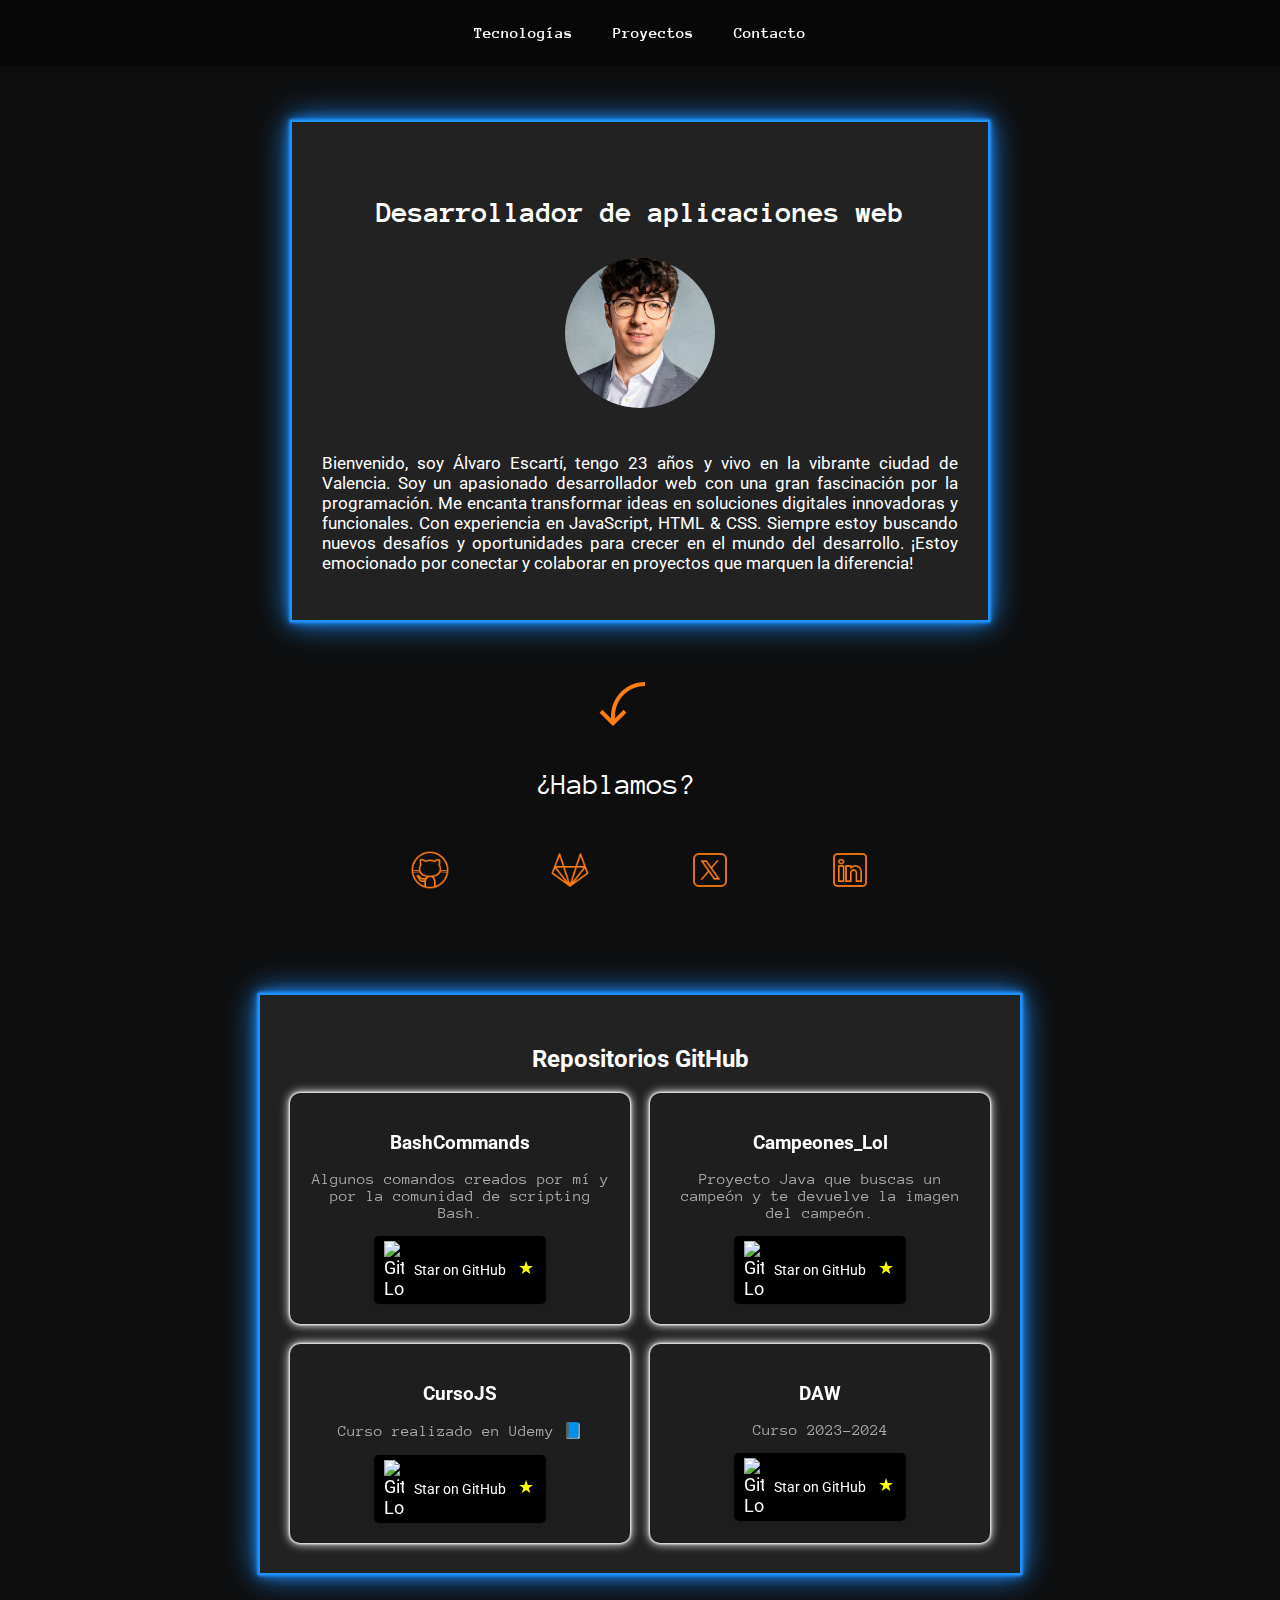
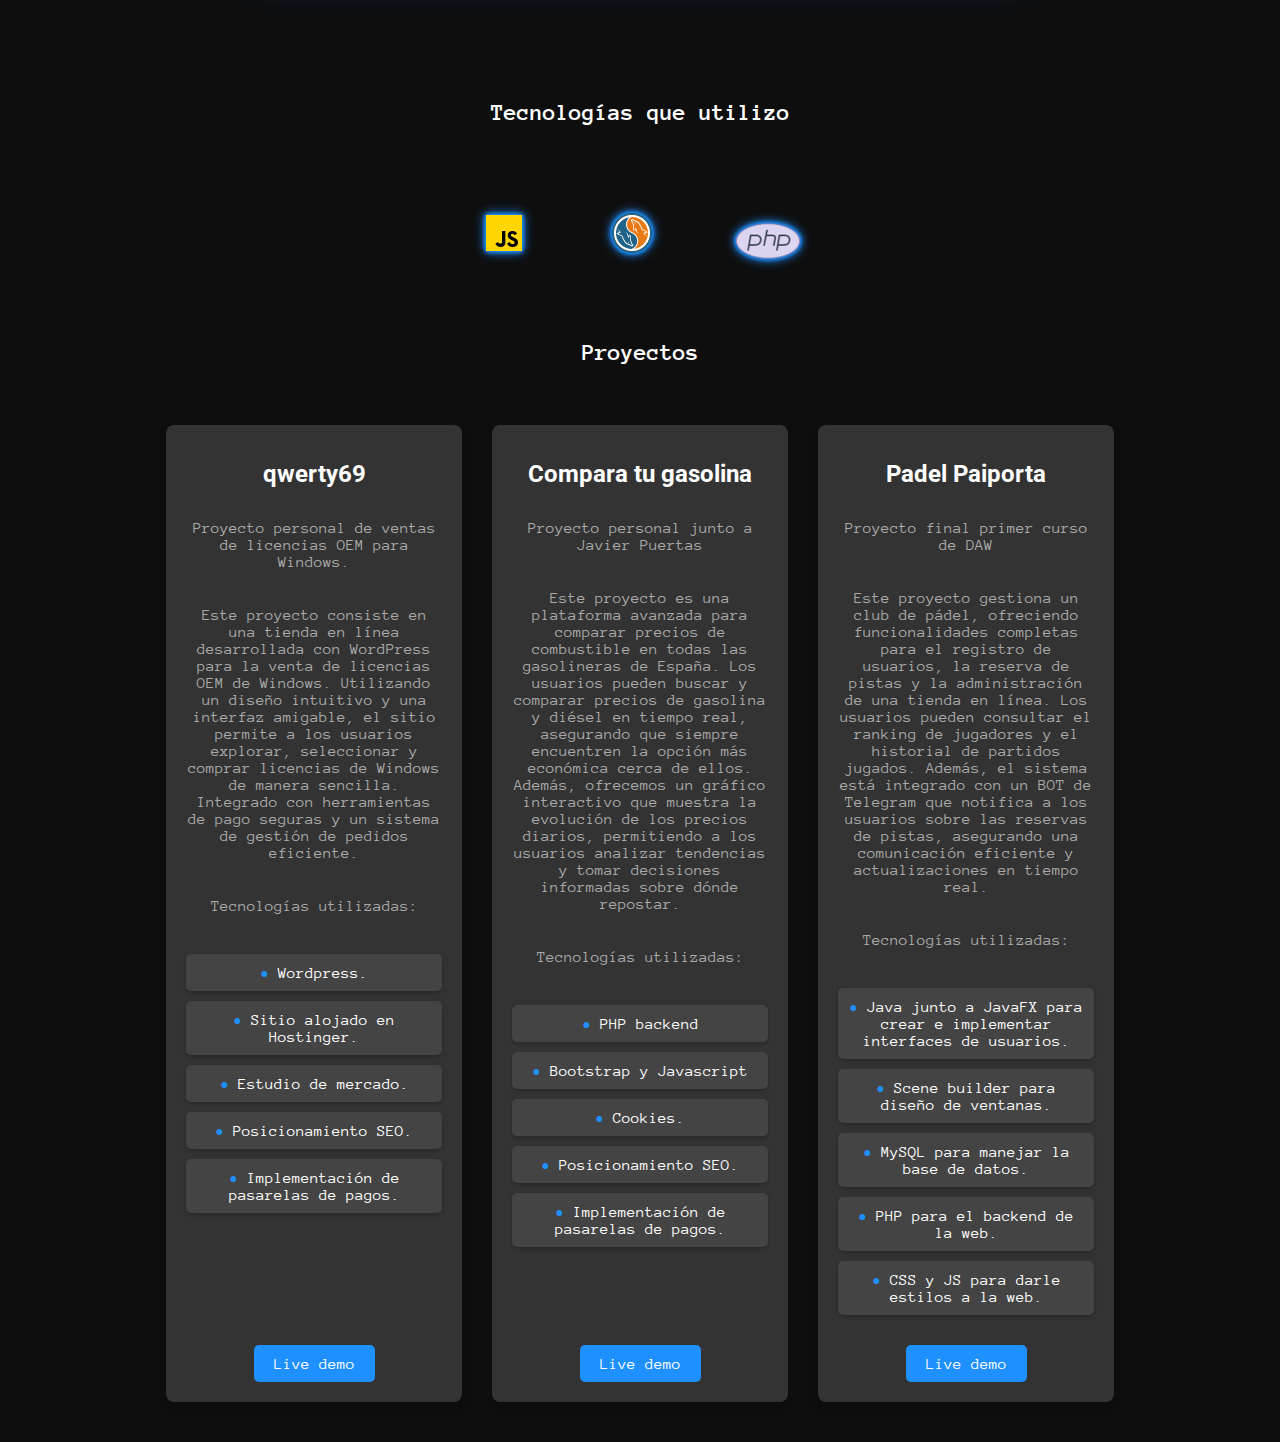
==== commit cd52cd11: "[] - Portfolio personal" ====
--- a/index.html
+++ b/index.html
@@ -67,32 +67,48 @@
                 <div class="repo-card">
                     <h3>BashCommands</h3>
                     <p>Algunos comandos creados por mí y por la comunidad de scripting Bash.</p>
-                    <div class="button-container">
-                        <a href="https://github.com/escartii/BashCommands" target="_blank" class="btn">Ver en GitHub</a>
-                    </div>
+                    <a href="https://github.com/escartii/BashCommands" target="_blank">
+                        <div class="github-button">
+                            <img src="https://github.githubassets.com/images/modules/logos_page/GitHub-Mark.png" alt="GitHub Logo">
+                            <span>Star on GitHub</span>
+                            <div class="star-icon">★</div>
+                        </div>
+                    </a>
                 </div>
                 <div class="repo-card">
                     <h3>Campeones_Lol</h3>
-                    <p>Proyecto Java que buscas un campeón y te devuelve su imagen.</p>
-                    <div class="button-container">
-                        <a href="https://github.com/escartii/Campeones_Lol" target="_blank" class="btn">Ver en
-                            GitHub</a>
-                    </div>
-                </div>
+                    <p>Proyecto Java que buscas un campeón y te devuelve la imagen del campeón.</p>
+                    <a href="https://github.com/escartii/Campeones_Lol" target="_blank">
+                        <div class="github-button">
+                            <img src="https://github.githubassets.com/images/modules/logos_page/GitHub-Mark.png" alt="GitHub Logo">
+                            <span>Star on GitHub</span>
+                            <div class="star-icon">★</div>
+                        </div>
+                    </a>
+                </div>
+                
                 <div class="repo-card">
                     <h3>CursoJS</h3>
                     <p>Curso realizado en Udemy 📘</p>
-                    <div class="button-container">
-                        <a href="https://github.com/escartii/CursoJS" target="_blank" class="btn">Ver en GitHub</a>
-                    </div>
-                </div>
-                <!-- Añade más tarjetas para cada repositorio que quieras mostrar -->
+                    <a href="https://github.com/escartii/CursoJS" target="_blank">
+                        <div class="github-button">
+                            <img src="https://github.githubassets.com/images/modules/logos_page/GitHub-Mark.png" alt="GitHub Logo">
+                            <span>Star on GitHub</span>
+                            <div class="star-icon">★</div>
+                        </div>
+                    </a>
+                </div>
+                
                 <div class="repo-card">
                     <h3>DAW</h3>
                     <p>Curso 2023-2024</p>
-                    <div class="button-container">
-                        <a href="https://github.com/escartii/DAW" target="_blank" class="btn">Ver en GitHub</a>
-                    </div>
+                    <a href="https://github.com/escartii/DAW" target="_blank">
+                        <div class="github-button">
+                            <img src="https://github.githubassets.com/images/modules/logos_page/GitHub-Mark.png" alt="GitHub Logo">
+                            <span>Star on GitHub</span>
+                            <div class="star-icon">★</div>
+                        </div>
+                    </a>
                 </div>
             </div>
         </div>
--- a/styles.css
+++ b/styles.css
@@ -405,6 +405,7 @@
 }
 
 .titulo-proyectos {
+    margin-top: 5%;
     color: white;
     font-size: 24px;
     box-shadow: none;
@@ -452,6 +453,7 @@
     width: 300px;
     filter: drop-shadow(0 0 1px #ffffff) drop-shadow(0 0 1px #f8f8f8) drop-shadow(0 0 5px #fdfeff); /* Sombra azul para los íconos */
     transition: transform 0.3s ease-in-out;
+    text-align: center; 
 }
 
 .repo-card h3 {
@@ -502,3 +504,40 @@
 .repo-card .btn:hover {
     background-color: #0077b6;
 }
+
+.github-button {
+    display: inline-flex; /* Cambia a inline-flex para que no ocupe todo el ancho */
+    align-items: center;
+    background-color: #000000;
+    color: #fff;
+    padding: 5px 10px; /* Reduce el padding para hacer el botón más pequeño */
+    border-radius: 5px;
+    cursor: pointer;
+    box-shadow: 0 4px 6px rgba(0, 0, 0, 0.1);
+    margin: 0 auto; /* Centra el botón horizontalmente */
+}
+
+.github-button img {
+    width: 20px;
+    margin-right: 10px;
+}
+
+.github-button span {
+    font-size: 14px;
+    margin-right: 10px;
+}
+
+.star-icon {
+    width: 15px; /* Ajusta el tamaño de la estrella */
+    margin-bottom: 3px; /* Ajusta la posición vertical de la estrella */
+    color: rgb(251, 255, 0);
+}
+.github-button:hover {
+    background-color: #444;
+}
+
+.star-icon {
+    width: 20px;
+    margin-bottom: 5px;
+    color:rgb(251, 255, 0);
+}